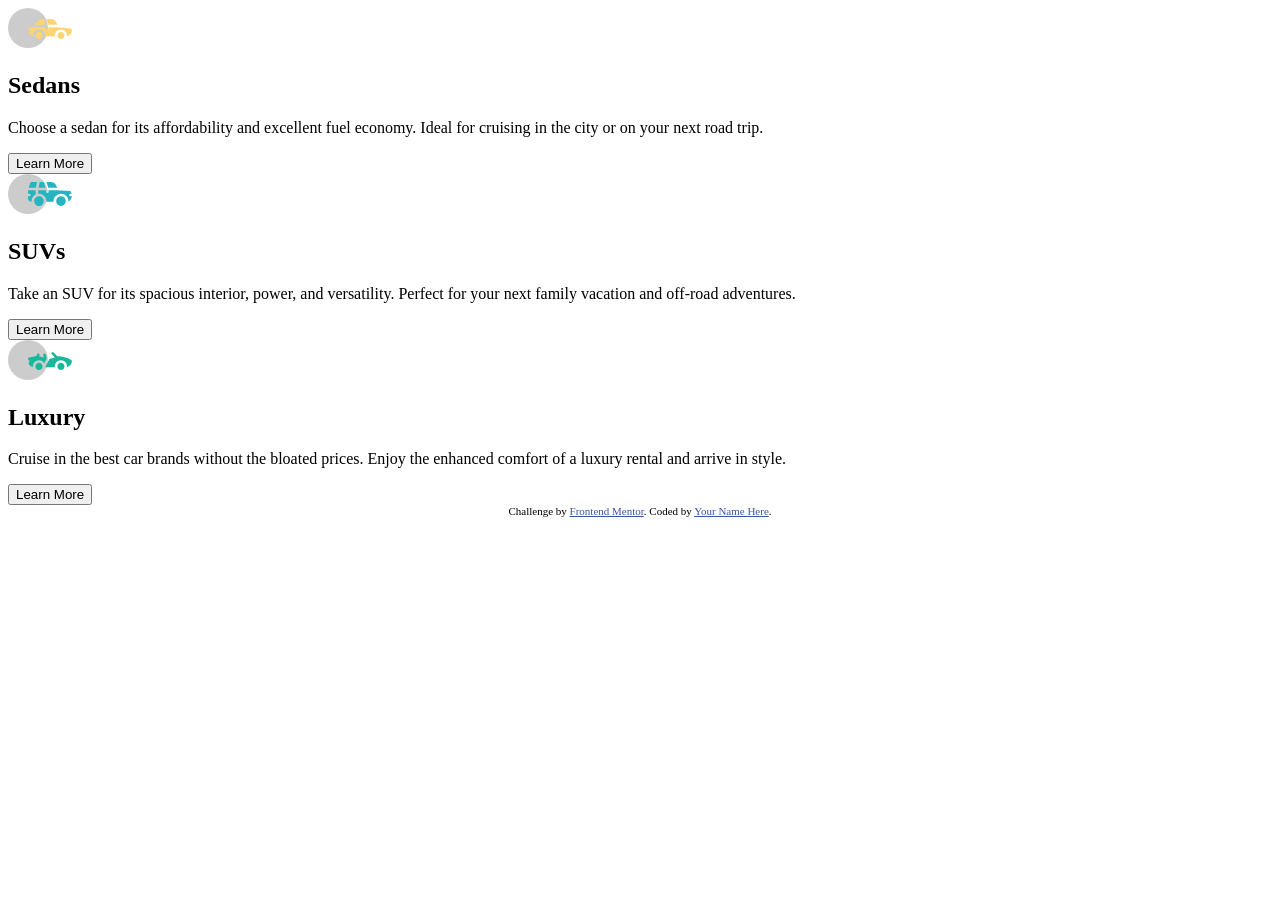
==== 3-column-preview-card-component-main/index.html @ 4bfa5a94 "boiler and colors added. styled" ====
<!DOCTYPE html>
<html lang="en">
<head>
  <meta charset="UTF-8">
  <meta name="viewport" content="width=device-width, initial-scale=1.0"> <!-- displays site properly based on user's device -->

  <link rel="icon" type="image/png" sizes="32x32" href="./images/favicon-32x32.png">
  
  <title>Frontend Mentor | 3-column preview card component</title>

  <!-- Feel free to remove these styles or customise in your own stylesheet 👍 -->
   <link rel="stylesheet" href="/css/styles.css">
  <style>
    .attribution { font-size: 11px; text-align: center; }
    .attribution a { color: hsl(228, 45%, 44%); }
  </style>
  <link rel="preconnect" href="https://fonts.googleapis.com">
<link rel="preconnect" href="https://fonts.gstatic.com" crossorigin>
<link href="https://fonts.googleapis.com/css2?family=Big+Shoulders:opsz,wght@10..72,100..900&family=Lexend+Deca:wght@100..900&display=swap" rel="stylesheet">
</head>
<body>

  <main>
  <section id="sedans-container">

    <svg width="64" height="40" xmlns="http://www.w3.org/2000/svg"><g fill="none" fill-rule="evenodd"><circle fill="#000" opacity=".201" cx="20" cy="20" r="20"/><path d="M52.936 24.11c1.942 0 3.517 1.542 3.517 3.445 0 1.903-1.575 3.445-3.517 3.445s-3.516-1.542-3.516-3.445c0-1.903 1.574-3.445 3.516-3.445zm-21.957 0c1.942 0 3.517 1.542 3.517 3.445 0 1.903-1.575 3.445-3.517 3.445s-3.516-1.542-3.516-3.445c0-1.903 1.574-3.445 3.516-3.445zm6.948-4.848v1.429c0 .716.61 1.293 1.348 1.259a1.295 1.295 0 001.225-1.295v-1.393h8.256l13.483 1.313c.956.093 1.676.881 1.676 1.814 0 2.89-2.126 5.303-4.926 5.819.397-3.557-2.458-6.62-6.053-6.62-3.646 0-6.504 3.14-6.039 6.723h-9.879c.466-3.588-2.397-6.722-6.039-6.722-3.595 0-6.45 3.062-6.052 6.62-2.14-.398-3.916-1.912-4.61-3.931h1.142c.731 0 1.32-.598 1.285-1.322-.033-.678-.629-1.2-1.322-1.2H20v-.251c0-1.274 1.066-2.243 2.306-2.243h15.62zM42.59 11c2.645 0 4.99 1.556 5.972 3.963l.726 1.779H40.17L38.413 11h4.178zm-6.865 0l1.758 5.741H26.505l3.357-3.654A6.502 6.502 0 0134.644 11h1.082z" fill="#FFD473" fill-rule="nonzero"/></g></svg>
    <h2>Sedans</h2>
    <p>
      Choose a sedan for its affordability and excellent fuel economy. Ideal for cruising in the city 
      or on your next road trip.
    </p>
    <button>Learn More</button>
  </section>
<section id="suv-container">

<svg width="64" height="40" xmlns="http://www.w3.org/2000/svg"><g fill="none" fill-rule="evenodd"><circle fill="#000" opacity=".201" cx="20" cy="20" r="20"/><path d="M31.002 22.358c2.917 0 5.18 2.593 4.762 5.506a4.828 4.828 0 01-2.962 3.778 4.797 4.797 0 01-5.3-1.165c-1.188-1.26-1.235-2.613-1.263-2.613-.42-2.924 1.857-5.506 4.763-5.506zm22 0c3.457 0 5.798 3.567 4.41 6.744A4.816 4.816 0 0152.3 31.94a4.826 4.826 0 01-4.06-4.077c-.42-2.915 1.846-5.506 4.762-5.506zm-15.04-6.083v1.462a1.29 1.29 0 001.352 1.29c.693-.033 1.227-.631 1.227-1.326v-1.426h8.3l13.056.716a1.29 1.29 0 011.164.917c.27.895.446 1.477.563 1.87h-1.047c-.694 0-1.291.534-1.324 1.228a1.29 1.29 0 001.288 1.352h1.445c-.164 2.225-1.57 4.193-3.6 5.05.13-4.212-3.255-7.63-7.384-7.63-4.317 0-7.762 3.718-7.358 8.086h-7.285c.43-4.655-3.503-8.531-8.131-8.046v-3.543h7.734zm-10.312 0v4.308a7.4 7.4 0 00-4.006 7.274 3.874 3.874 0 01-3.642-3.864v-1.635h1.46a1.29 1.29 0 000-2.58h-1.461v-3.213l.003-.29h7.646zm14.986-8.196c2.65 0 5 1.592 5.984 4.055l.63 1.579a5.525 5.525 0 01-.065-.004l-.026-.002-.034-.002-.022-.002a4.178 4.178 0 00-.224-.006l-.098-.001h-.039l-.136-.001h-.052l-.326-.001H40.211L38.528 8.08zm-13.632 0l-1.122 5.616h-7.144l1.47-4.71a1.29 1.29 0 011.231-.906h5.565zm6.832 0l1.683 5.615h-7.007l1.121-5.615h4.203z" fill="#26B5C0" fill-rule="nonzero"/></g></svg>
  <h2>SUVs</h2>
  <p>Take an SUV for its spacious interior, power, and versatility. Perfect for your next family vacation 
  and off-road adventures.</p>
  <button>Learn More</button>
</section>
<section id="luxury-container">
    <svg width="64" height="40" xmlns="http://www.w3.org/2000/svg"><g fill="none" fill-rule="evenodd"><circle fill="#000" opacity=".201" cx="20" cy="20" r="20"/><path d="M30.98 22.835c1.941 0 3.516 1.604 3.516 3.583 0 1.978-1.575 3.582-3.517 3.582s-3.516-1.604-3.516-3.582c0-1.979 1.574-3.583 3.516-3.583zm21.956 0c1.942 0 3.517 1.604 3.517 3.583 0 1.978-1.575 3.582-3.517 3.582s-3.516-1.604-3.516-3.582c0-1.979 1.574-3.583 3.516-3.583zm-9.143-10.45a1.27 1.27 0 011.819 0l3.715 3.784c4.444-.115 9.7 1.142 13.964 3.753.387.237.624.664.624 1.124 0 3.006-2.126 5.514-4.926 6.05.397-3.698-2.458-6.882-6.053-6.882-3.646 0-6.504 3.264-6.039 6.99h-9.669c.76-1.544.993-2.026 1.337-2.711l.082-.162c.421-.835 1.056-2.07 2.883-5.65 1.68-.023 3.47-.408 5.247-1.403l-2.984-3.04a1.328 1.328 0 010-1.854zm-7.68 1.064c.683-.2 1.395.202 1.592.898l.749 2.652a3.46 3.46 0 01-.247 2.51l-1.733 3.395-.216.424c-1.07-1.89-3.06-3.114-5.279-3.114-3.595 0-6.45 3.184-6.052 6.885-1.832-.347-3.414-1.537-4.278-3.276a1.331 1.331 0 01.117-1.376l.955-1.303-1.325-1.295c-.751-.735-.376-2.024.64-2.231l6.614-1.346.13-.026c.092-.019.145-.03.157-.031.314-.146 1.07-.591 1.07-1.506 0-.734.592-1.327 1.316-1.31.712.016 1.268.662 1.256 1.388a4.11 4.11 0 01-.348 1.611 22.69 22.69 0 014.7 1.146l-.7-2.473a1.314 1.314 0 01.882-1.622z" fill="#19B89D" fill-rule="nonzero"/></g></svg>

  <h2>Luxury</h2>
  <p>Cruise in the best car brands without the bloated prices. Enjoy the enhanced comfort of a luxury 
  rental and arrive in style.</p>
  <button>Learn More</button>
</section>
</main>
  
  <div class="attribution">
    Challenge by <a href="https://www.frontendmentor.io?ref=challenge" target="_blank">Frontend Mentor</a>. 
    Coded by <a href="#">Your Name Here</a>.
  </div>
</body>
</html>
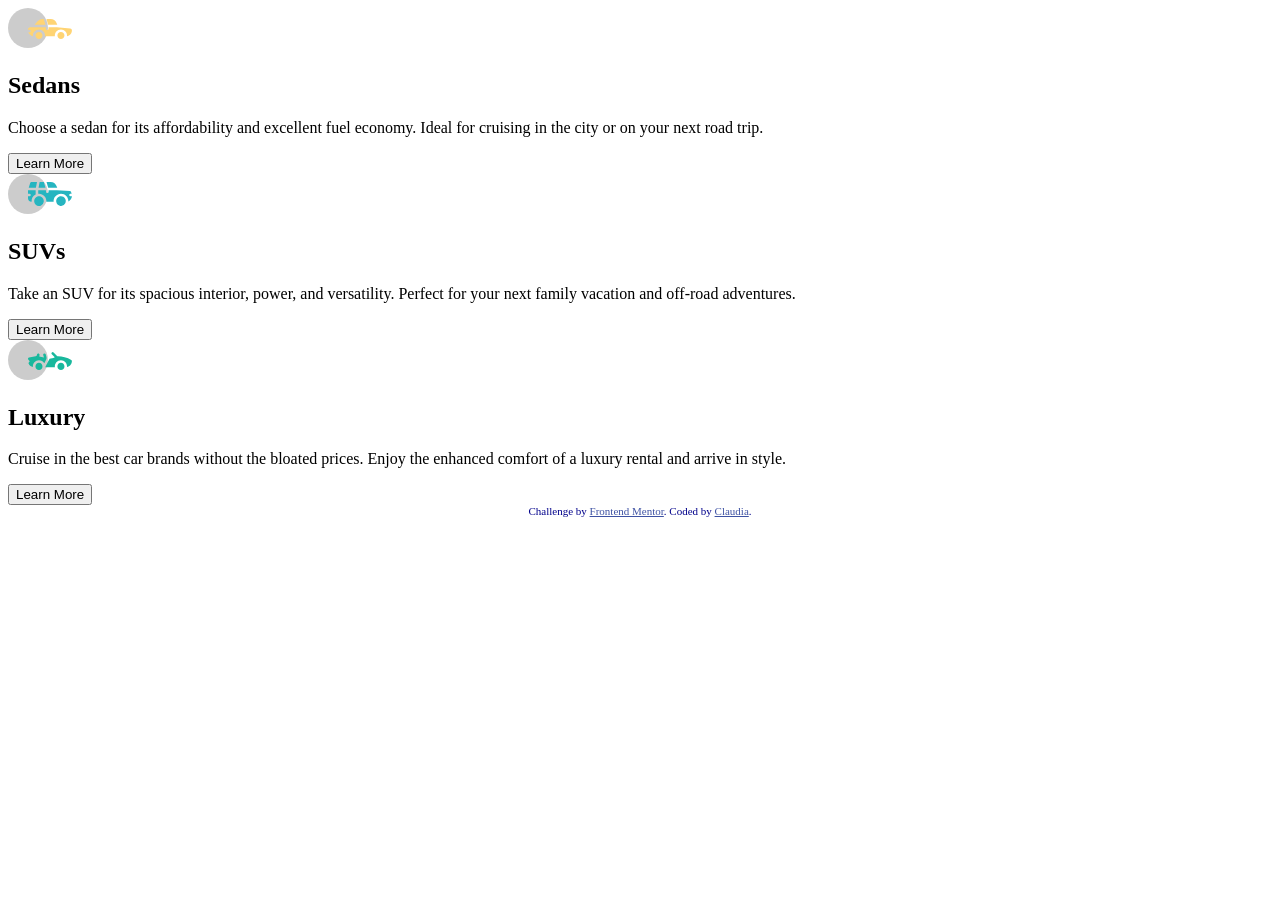
==== commit 5e383fcf: "responsive" ====
--- a/3-column-preview-card-component-main/index.html
+++ b/3-column-preview-card-component-main/index.html
@@ -11,7 +11,7 @@
   <!-- Feel free to remove these styles or customise in your own stylesheet 👍 -->
    <link rel="stylesheet" href="/css/styles.css">
   <style>
-    .attribution { font-size: 11px; text-align: center; }
+    .attribution { font-size: 11px; text-align: center; color:darkblue}
     .attribution a { color: hsl(228, 45%, 44%); }
   </style>
   <link rel="preconnect" href="https://fonts.googleapis.com">
@@ -29,7 +29,7 @@
       Choose a sedan for its affordability and excellent fuel economy. Ideal for cruising in the city 
       or on your next road trip.
     </p>
-    <button>Learn More</button>
+    <button class="btn-gold">Learn More</button>
   </section>
 <section id="suv-container">
 
@@ -37,7 +37,7 @@
   <h2>SUVs</h2>
   <p>Take an SUV for its spacious interior, power, and versatility. Perfect for your next family vacation 
   and off-road adventures.</p>
-  <button>Learn More</button>
+  <button class="btn-cyan">Learn More</button>
 </section>
 <section id="luxury-container">
     <svg width="64" height="40" xmlns="http://www.w3.org/2000/svg"><g fill="none" fill-rule="evenodd"><circle fill="#000" opacity=".201" cx="20" cy="20" r="20"/><path d="M30.98 22.835c1.941 0 3.516 1.604 3.516 3.583 0 1.978-1.575 3.582-3.517 3.582s-3.516-1.604-3.516-3.582c0-1.979 1.574-3.583 3.516-3.583zm21.956 0c1.942 0 3.517 1.604 3.517 3.583 0 1.978-1.575 3.582-3.517 3.582s-3.516-1.604-3.516-3.582c0-1.979 1.574-3.583 3.516-3.583zm-9.143-10.45a1.27 1.27 0 011.819 0l3.715 3.784c4.444-.115 9.7 1.142 13.964 3.753.387.237.624.664.624 1.124 0 3.006-2.126 5.514-4.926 6.05.397-3.698-2.458-6.882-6.053-6.882-3.646 0-6.504 3.264-6.039 6.99h-9.669c.76-1.544.993-2.026 1.337-2.711l.082-.162c.421-.835 1.056-2.07 2.883-5.65 1.68-.023 3.47-.408 5.247-1.403l-2.984-3.04a1.328 1.328 0 010-1.854zm-7.68 1.064c.683-.2 1.395.202 1.592.898l.749 2.652a3.46 3.46 0 01-.247 2.51l-1.733 3.395-.216.424c-1.07-1.89-3.06-3.114-5.279-3.114-3.595 0-6.45 3.184-6.052 6.885-1.832-.347-3.414-1.537-4.278-3.276a1.331 1.331 0 01.117-1.376l.955-1.303-1.325-1.295c-.751-.735-.376-2.024.64-2.231l6.614-1.346.13-.026c.092-.019.145-.03.157-.031.314-.146 1.07-.591 1.07-1.506 0-.734.592-1.327 1.316-1.31.712.016 1.268.662 1.256 1.388a4.11 4.11 0 01-.348 1.611 22.69 22.69 0 014.7 1.146l-.7-2.473a1.314 1.314 0 01.882-1.622z" fill="#19B89D" fill-rule="nonzero"/></g></svg>
@@ -45,13 +45,13 @@
   <h2>Luxury</h2>
   <p>Cruise in the best car brands without the bloated prices. Enjoy the enhanced comfort of a luxury 
   rental and arrive in style.</p>
-  <button>Learn More</button>
+  <button class="btn-green">Learn More</button>
 </section>
 </main>
   
   <div class="attribution">
     Challenge by <a href="https://www.frontendmentor.io?ref=challenge" target="_blank">Frontend Mentor</a>. 
-    Coded by <a href="#">Your Name Here</a>.
+    Coded by <a href="https://github.com/xClaudiaArias">Claudia</a>.
   </div>
 </body>
 </html>
